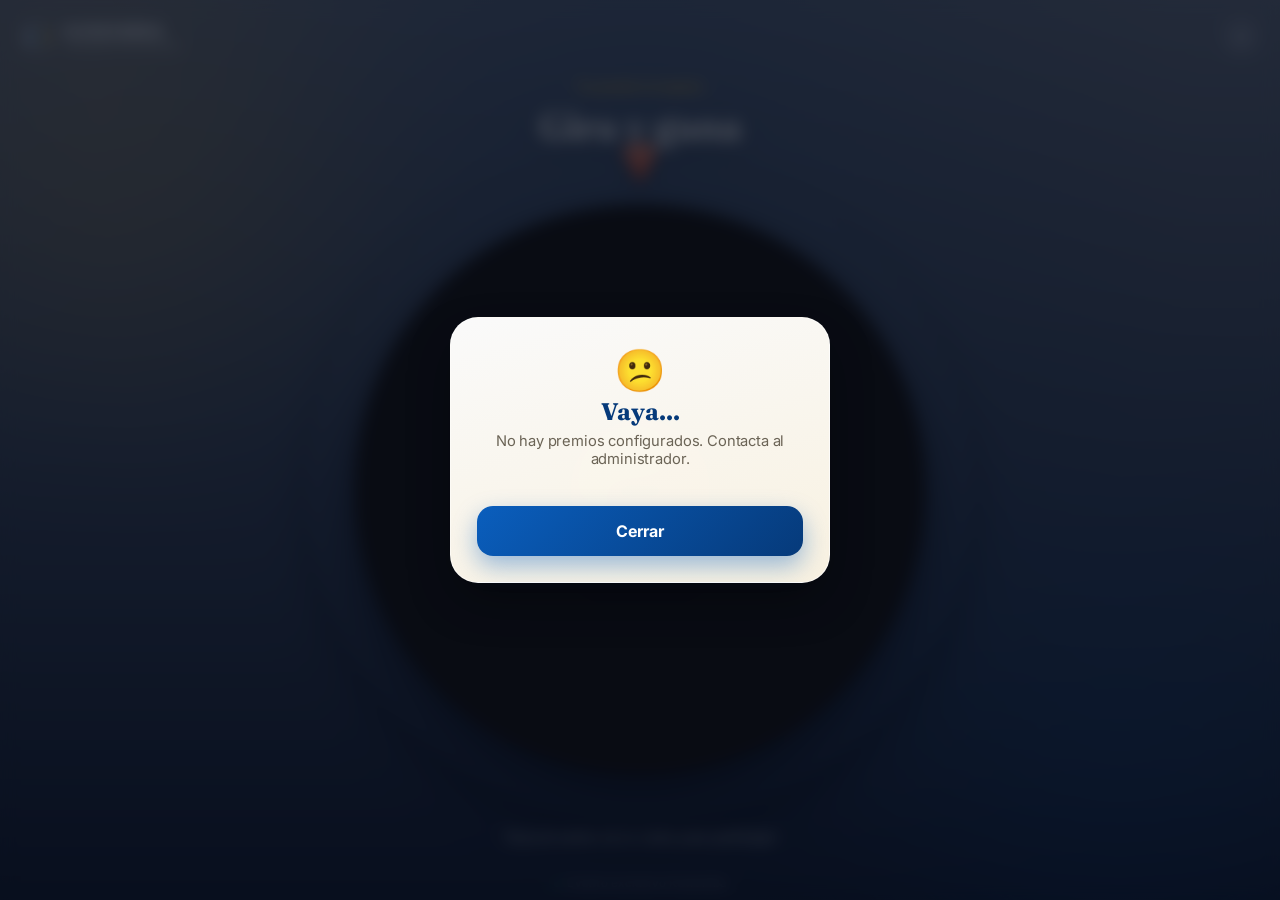
==== index.html @ 459182fc "Add files via upload Primer commit - Ruleta Kawamba Navidad" ====
<!DOCTYPE html>
<html lang="es">
<head>
<meta charset="UTF-8">
<meta name="viewport" content="width=device-width, initial-scale=1.0, maximum-scale=1, user-scalable=no, viewport-fit=cover">
<title>Kawamba · Ruleta de Navidad</title>
<link rel="icon" href="assets/premio1.jpg">
<link rel="preconnect" href="https://fonts.googleapis.com">
<link rel="preconnect" href="https://fonts.gstatic.com" crossorigin>
<link href="https://fonts.googleapis.com/css2?family=Fraunces:ital,opsz,wght@0,9..144,500;0,9..144,700;1,9..144,500&family=Inter:wght@400;500;600;700;800;900&display=swap" rel="stylesheet">
<link rel="stylesheet" href="styles.css">
</head>
<body>

  <div class="bg-scene" aria-hidden="true">
    <div class="bg-image"></div>
    <div class="bg-overlay"></div>
    <div class="bg-glow glow-a"></div>
    <div class="bg-glow glow-b"></div>
  </div>

  <header class="app-header">
    <div class="brand">
      <div class="brand-mark"><span></span><span></span><span></span></div>
      <div class="brand-text">
        <strong>KAWAMBA</strong>
        <small>Campaña de Navidad</small>
      </div>
    </div>
    <a href="/admin" class="admin-pill" aria-label="Panel de administración">
      <svg width="16" height="16" viewBox="0 0 24 24" fill="none"><path d="M12 15.5A3.5 3.5 0 1 0 12 8.5a3.5 3.5 0 0 0 0 7Z" stroke="currentColor" stroke-width="1.6"/><path d="M19.4 13.5c.04-.49.04-.99 0-1.48l1.56-1.2a1 1 0 0 0 .23-1.3l-1.5-2.6a1 1 0 0 0-1.21-.44l-1.84.74a7.2 7.2 0 0 0-1.28-.74l-.28-1.96A1 1 0 0 0 14.1 3h-3a1 1 0 0 0-1 .83l-.28 1.96c-.46.2-.89.45-1.28.74l-1.84-.74a1 1 0 0 0-1.21.44l-1.5 2.6a1 1 0 0 0 .23 1.3l1.56 1.2c-.04.49-.04.99 0 1.48l-1.56 1.2a1 1 0 0 0-.23 1.3l1.5 2.6a1 1 0 0 0 1.21.44l1.84-.74c.39.29.82.54 1.28.74l.28 1.96a1 1 0 0 0 1 .83h3a1 1 0 0 0 1-.83l.28-1.96c.46-.2.89-.45 1.28-.74l1.84.74a1 1 0 0 0 1.21-.44l1.5-2.6a1 1 0 0 0-.23-1.3l-1.56-1.2Z" stroke="currentColor" stroke-width="1.4" stroke-linejoin="round"/></svg>
    </a>
  </header>

  <main class="wheel-stage">
    <div class="eyebrow">Tu premio te espera</div>
    <h1 class="stage-title">Gira y gana</h1>

    <div class="wheel-wrapper">
      <div class="wheel-ring"></div>
      <div class="pointer">
        <svg width="34" height="40" viewBox="0 0 34 40" fill="none"><path d="M17 40 2 14C-2 7 4 0 13 0h8c9 0 15 7 11 14L17 40Z" fill="#E4572E"/><path d="M17 40 2 14C-2 7 4 0 13 0h8c9 0 15 7 11 14L17 40Z" fill="url(#pg)" fill-opacity="0.35"/><defs><linearGradient id="pg" x1="17" y1="0" x2="17" y2="40" gradientUnits="userSpaceOnUse"><stop stop-color="#fff"/><stop offset="1" stop-color="#fff" stop-opacity="0"/></linearGradient></defs></svg>
      </div>
      <canvas id="wheelCanvas" width="1100" height="1100"></canvas>
      <button id="spinBtn" class="spin-btn" aria-label="Girar la ruleta">
        <span class="spin-btn-inner"><span class="spin-btn-text">GIRAR</span></span>
      </button>
    </div>

    <p class="hint">Toca el centro de la ruleta para participar</p>
  </main>

  <footer class="app-footer">
    <span class="footer-dot">●</span> Evento exclusivo Kawamba
  </footer>

  <!-- Modal: pedir nombre -->
  <div id="nameModal" class="modal-overlay hidden">
    <div class="modal-card name-card">
      <div class="modal-icon">✍️</div>
      <h2>¿Cómo te llamas?</h2>
      <p class="modal-sub">Escribe tu nombre para registrar tu premio</p>
      <form id="nameForm" autocomplete="off">
        <input type="text" id="playerNameInput" placeholder="Tu nombre" maxlength="60" required autofocus>
        <input type="email" id="playerEmailInput" placeholder="Correo electrónico (opcional)" maxlength="120">
        <div id="nameError" class="field-error"></div>
        <button type="submit" class="btn-primary btn-full">Continuar y girar 🎡</button>
      </form>
    </div>
  </div>

  <!-- Modal de resultado -->
  <div id="resultModal" class="modal-overlay hidden">
    <div class="modal-card result-card">
      <div class="confetti" aria-hidden="true"></div>
      <div class="result-badge">🎊</div>
      <h2>¡Enhorabuena<span id="resultPlayerWrap">, <span id="resultPlayer"></span></span>!</h2>
      <div class="result-img-wrap">
        <img id="resultImg" src="" alt="Premio ganado">
      </div>
      <p id="resultName" class="result-name"></p>
      <p class="result-code">Código: <strong id="resultCode"></strong></p>
      <p class="result-sub">Acércate al stand para recoger tu premio</p>
      <button id="closeModalBtn" class="btn-primary btn-full">¡Genial!</button>
    </div>
  </div>

  <!-- Modal de error -->
  <div id="errorModal" class="modal-overlay hidden">
    <div class="modal-card">
      <div class="modal-icon">😕</div>
      <h2>Vaya...</h2>
      <p id="errorText" class="modal-sub">Algo salió mal, inténtalo de nuevo.</p>
      <button id="closeErrorBtn" class="btn-primary btn-full">Cerrar</button>
    </div>
  </div>

  <script src="app.js"></script>
</body>
</html>
---- styles.css ----
:root {
  --canarias-blue: #0a5ebd;
  --canarias-blue-deep: #063a7a;
  --canarias-yellow: #ffc83d;
  --canarias-white: #ffffff;
  --ink: #141414;
  --accent-green: #1c8a5c;
  --coral: #e4572e;
  --glass: rgba(255, 255, 255, 0.10);
  --glass-strong: rgba(255, 255, 255, 0.16);
  --glass-border: rgba(255, 255, 255, 0.28);
  --shadow-soft: 0 20px 50px -10px rgba(0, 0, 0, 0.45);
  --shadow-float: 0 10px 30px rgba(0,0,0,0.35);
  --radius-lg: 28px;
  --radius-md: 18px;
  --ease: cubic-bezier(.22,1,.36,1);
}

* { box-sizing: border-box; -webkit-tap-highlight-color: transparent; }

html, body {
  margin: 0;
  padding: 0;
  height: 100%;
  overflow-x: hidden;
}

body {
  font-family: 'Inter', -apple-system, BlinkMacSystemFont, 'Segoe UI', sans-serif;
  min-height: 100vh;
  min-height: 100dvh;
  display: flex;
  flex-direction: column;
  color: var(--canarias-white);
  position: relative;
  letter-spacing: -0.01em;
}

/* ============ FONDO ESCÉNICO ============ */
.bg-scene {
  position: fixed;
  inset: 0;
  z-index: -2;
  overflow: hidden;
}
.bg-image {
  position: absolute;
  inset: -4%;
  background-image: url('assets/fondo.jpg');
  background-size: cover;
  background-position: center;
  filter: saturate(1.15) brightness(0.68) blur(1.5px);
  transform: scale(1.06);
}
.bg-overlay {
  position: absolute;
  inset: 0;
  background:
    linear-gradient(180deg, rgba(6,20,45,0.55) 0%, rgba(5,20,46,0.72) 45%, rgba(3,10,26,0.92) 100%),
    radial-gradient(ellipse at 50% 15%, rgba(10,94,189,0.25), transparent 60%);
}
.bg-glow {
  position: absolute;
  border-radius: 50%;
  filter: blur(70px);
  opacity: 0.45;
  pointer-events: none;
}
.glow-a {
  width: 50vmax; height: 50vmax;
  background: radial-gradient(circle, rgba(255,200,61,0.5), transparent 70%);
  top: -15%; left: -15%;
  animation: drift-a 18s ease-in-out infinite alternate;
}
.glow-b {
  width: 55vmax; height: 55vmax;
  background: radial-gradient(circle, rgba(10,94,189,0.55), transparent 70%);
  bottom: -20%; right: -15%;
  animation: drift-b 22s ease-in-out infinite alternate;
}
@keyframes drift-a { from { transform: translate(0,0); } to { transform: translate(5%, 8%); } }
@keyframes drift-b { from { transform: translate(0,0); } to { transform: translate(-6%, -6%); } }

/* ============ HEADER ============ */
.app-header {
  position: relative;
  z-index: 2;
  display: flex;
  align-items: center;
  justify-content: space-between;
  padding: max(18px, env(safe-area-inset-top)) 20px 6px;
}

.brand { display: flex; align-items: center; gap: 10px; }

.brand-mark {
  display: flex;
  gap: 3px;
  padding: 7px;
  background: var(--glass);
  border: 1px solid var(--glass-border);
  border-radius: 12px;
  backdrop-filter: blur(16px);
}
.brand-mark span {
  width: 4px; height: 16px; border-radius: 2px;
}
.brand-mark span:nth-child(1) { background: var(--canarias-white); }
.brand-mark span:nth-child(2) { background: var(--canarias-blue); }
.brand-mark span:nth-child(3) { background: var(--canarias-yellow); }

.brand-text { display: flex; flex-direction: column; line-height: 1.1; }
.brand-text strong {
  font-size: 1.05rem;
  font-weight: 800;
  letter-spacing: 0.06em;
}
.brand-text small {
  font-size: 0.68rem;
  font-weight: 500;
  color: rgba(255,255,255,0.65);
  letter-spacing: 0.02em;
}

.admin-pill {
  width: 38px; height: 38px;
  display: flex; align-items: center; justify-content: center;
  border-radius: 50%;
  background: var(--glass);
  border: 1px solid var(--glass-border);
  color: rgba(255,255,255,0.85);
  backdrop-filter: blur(16px);
  text-decoration: none;
  transition: background 0.25s, transform 0.2s;
}
.admin-pill:active { transform: scale(0.9); }

/* ============ STAGE ============ */
.wheel-stage {
  flex: 1;
  display: flex;
  flex-direction: column;
  align-items: center;
  justify-content: center;
  position: relative;
  z-index: 1;
  padding: 6px 16px 10px;
  gap: 6px;
  text-align: center;
}

.eyebrow {
  font-size: 0.78rem;
  font-weight: 600;
  color: var(--canarias-yellow);
  letter-spacing: 0.04em;
  margin-bottom: 2px;
}

.stage-title {
  font-family: 'Fraunces', serif;
  font-size: clamp(1.7rem, 7vw, 2.4rem);
  font-weight: 700;
  margin: 0 0 14px;
  letter-spacing: -0.02em;
  text-shadow: 0 4px 24px rgba(0,0,0,0.35);
}

.wheel-wrapper {
  position: relative;
  width: min(94vw, 620px);
  aspect-ratio: 1 / 1;
  display: flex;
  align-items: center;
  justify-content: center;
  margin: 10px 0 16px;
}

.wheel-ring {
  position: absolute;
  inset: -3.5%;
  border-radius: 50%;
  background: radial-gradient(circle, rgba(0,0,0,0.35), rgba(0,0,0,0) 70%);
  box-shadow: var(--shadow-soft);
  pointer-events: none;
}

#wheelCanvas {
  position: relative;
  width: 92%;
  height: 92%;
  border-radius: 50%;
  background: #1a1206;
  box-shadow:
    0 25px 60px -10px rgba(0,0,0,0.6),
    0 0 0 1px rgba(0,0,0,0.4);
  touch-action: manipulation;
}

.pointer {
  position: absolute;
  top: -6%;
  left: 50%;
  transform: translateX(-50%);
  z-index: 4;
  filter: drop-shadow(0 4px 8px rgba(0,0,0,0.45));
  pointer-events: none;
}

.spin-btn {
  position: absolute;
  width: 25%;
  aspect-ratio: 1 / 1;
  border-radius: 50%;
  border: none;
  padding: 0;
  cursor: pointer;
  z-index: 3;
  background: transparent;
  filter: drop-shadow(0 8px 18px rgba(0,0,0,0.4));
  transition: transform 0.15s var(--ease);
}
.spin-btn-inner {
  display: flex;
  align-items: center;
  justify-content: center;
  width: 100%; height: 100%;
  border-radius: 50%;
  background: radial-gradient(circle at 32% 28%, #fff6d9, var(--canarias-yellow) 55%, #d99b00 100%);
  border: 3px solid rgba(255,255,255,0.9);
  box-shadow: inset 0 2px 8px rgba(255,255,255,0.7), inset 0 -4px 10px rgba(0,0,0,0.15);
}
.spin-btn-text {
  font-weight: 900;
  font-size: clamp(0.72rem, 3vw, 0.95rem);
  letter-spacing: 0.04em;
  color: var(--canarias-blue-deep);
}
.spin-btn:active { transform: scale(0.92); }
.spin-btn:disabled { opacity: 0.55; cursor: not-allowed; }

.hint {
  color: rgba(255,255,255,0.8);
  font-weight: 500;
  font-size: 0.88rem;
  margin: 6px 0 0;
}

.app-footer {
  position: relative;
  z-index: 2;
  text-align: center;
  padding: 10px 12px max(10px, env(safe-area-inset-bottom));
  font-size: 0.72rem;
  color: rgba(255,255,255,0.45);
  font-weight: 500;
  letter-spacing: 0.02em;
}
.footer-dot { color: var(--accent-green); font-size: 0.5rem; vertical-align: middle; margin-right: 4px; }

/* ============ MODALES ============ */
.modal-overlay {
  position: fixed;
  inset: 0;
  background: rgba(3, 10, 26, 0.72);
  display: flex;
  align-items: center;
  justify-content: center;
  z-index: 50;
  padding: 20px;
  backdrop-filter: blur(8px);
}
.modal-overlay.hidden { display: none; }
.hidden { display: none !important; }

.modal-card {
  background: linear-gradient(165deg, rgba(255,255,255,0.98), rgba(253,246,229,0.98));
  border-radius: var(--radius-lg);
  padding: 32px 26px 26px;
  max-width: 380px;
  width: 100%;
  text-align: center;
  box-shadow: var(--shadow-soft);
  position: relative;
  animation: pop-in 0.45s var(--ease);
  color: var(--ink);
  border: 1px solid rgba(255,255,255,0.6);
}

@keyframes pop-in {
  from { transform: scale(0.85) translateY(20px); opacity: 0; }
  to { transform: scale(1) translateY(0); opacity: 1; }
}

.modal-icon {
  font-size: 2.6rem;
  margin-bottom: 6px;
  line-height: 1;
}

.modal-card h2 {
  margin: 0 0 6px;
  font-family: 'Fraunces', serif;
  font-size: 1.5rem;
  font-weight: 700;
  color: var(--canarias-blue-deep);
}

.modal-sub {
  font-size: 0.92rem;
  color: #6b6456;
  margin: 0 0 20px;
}

#nameForm input[type="text"],
#nameForm input[type="email"] {
  width: 100%;
  padding: 15px 18px;
  border-radius: 14px;
  border: 2px solid #ecddb8;
  background: #fffdf7;
  font-size: 1.05rem;
  font-weight: 600;
  color: var(--ink);
  outline: none;
  transition: border-color 0.2s, box-shadow 0.2s;
  font-family: inherit;
}
#nameForm input[type="text"] { margin-bottom: 10px; }
#nameForm input[type="email"] {
  font-size: 0.95rem;
  font-weight: 500;
}
#nameForm input[type="text"]:focus,
#nameForm input[type="email"]:focus {
  border-color: var(--canarias-blue);
  box-shadow: 0 0 0 4px rgba(10,94,189,0.14);
}

.field-error {
  color: var(--coral);
  font-size: 0.82rem;
  font-weight: 600;
  min-height: 18px;
  margin: 8px 0 2px;
}

.btn-primary {
  background: linear-gradient(135deg, var(--canarias-blue), var(--canarias-blue-deep));
  color: white;
  border: none;
  padding: 15px 30px;
  border-radius: 16px;
  font-weight: 700;
  font-size: 1rem;
  cursor: pointer;
  box-shadow: 0 10px 24px rgba(10,94,189,0.4);
  transition: transform 0.15s var(--ease), box-shadow 0.2s;
  margin-top: 16px;
  font-family: inherit;
}
.btn-primary:active { transform: scale(0.96); box-shadow: 0 6px 14px rgba(10,94,189,0.35); }
.btn-full { width: 100%; margin-top: 18px; }

.result-badge {
  font-size: 2.8rem;
  animation: bounce-in 0.6s var(--ease);
}
@keyframes bounce-in {
  0% { transform: scale(0); }
  60% { transform: scale(1.25); }
  100% { transform: scale(1); }
}

.result-card h2 {
  font-size: 1.35rem;
  margin-bottom: 18px;
}
#resultPlayer { color: var(--accent-green); }

.result-img-wrap {
  width: 170px;
  height: 170px;
  margin: 0 auto 14px;
  border-radius: 22px;
  padding: 5px;
  background: linear-gradient(135deg, var(--canarias-yellow), var(--canarias-blue));
  box-shadow: 0 14px 30px rgba(0,0,0,0.25);
}
.result-img-wrap img {
  width: 100%;
  height: 100%;
  object-fit: cover;
  border-radius: 18px;
  display: block;
}

.result-name {
  font-size: 1.2rem;
  font-weight: 800;
  color: var(--canarias-blue-deep);
  margin: 2px 0 4px;
  font-family: 'Fraunces', serif;
}

.result-sub {
  font-size: 0.85rem;
  color: #847c6b;
  margin: 0;
}

.result-code {
  font-size: 0.8rem;
  color: #5c5544;
  background: rgba(10,94,189,0.08);
  display: inline-block;
  padding: 4px 12px;
  border-radius: 10px;
  margin: 2px 0 8px;
  letter-spacing: 0.03em;
}
.result-code strong {
  font-family: 'Fraunces', serif;
  color: var(--canarias-blue-deep);
}

.confetti {
  position: absolute;
  inset: 0;
  pointer-events: none;
  overflow: hidden;
  border-radius: var(--radius-lg);
}

@media (max-width: 380px) {
  .stage-title { font-size: 1.5rem; }
  .modal-card { padding: 26px 18px 20px; }
}

@media (max-height: 700px) {
  .stage-title { margin-bottom: 8px; }
  .wheel-wrapper { margin: 2px 0 6px; }
}


/* ============ ADMIN ============ */
.admin-body {
  background:
    radial-gradient(circle at 15% 0%, rgba(255,200,61,0.12), transparent 45%),
    radial-gradient(circle at 85% 100%, rgba(10,94,189,0.25), transparent 50%),
    linear-gradient(160deg, #060e1f 0%, #0c1f3d 55%, #0a2d2a 130%);
  min-height: 100vh;
  font-family: 'Inter', -apple-system, 'Segoe UI', Arial, sans-serif;
  color: #fff;
  padding: 18px;
  letter-spacing: -0.01em;
}

.admin-container {
  max-width: 780px;
  margin: 0 auto;
}

.admin-header {
  display: flex;
  align-items: center;
  justify-content: space-between;
  flex-wrap: wrap;
  gap: 10px;
  margin-bottom: 22px;
}

.admin-header h1 {
  font-family: 'Fraunces', serif;
  font-size: 1.5rem;
  font-weight: 700;
  margin: 0;
  color: var(--canarias-yellow);
}

.back-link {
  color: white;
  text-decoration: none;
  background: var(--glass);
  border: 1px solid var(--glass-border);
  padding: 9px 16px;
  border-radius: 30px;
  font-size: 0.82rem;
  font-weight: 600;
  backdrop-filter: blur(12px);
  transition: background 0.2s;
}
.back-link:hover { background: var(--glass-strong); }

.login-card, .panel-card {
  background: var(--glass);
  border: 1px solid var(--glass-border);
  border-radius: var(--radius-lg);
  padding: 24px;
  margin-bottom: 18px;
  backdrop-filter: blur(20px);
  box-shadow: var(--shadow-float);
}

.login-card {
  max-width: 360px;
  margin: 15vh auto;
  text-align: center;
}
.login-card h2 {
  font-family: 'Fraunces', serif;
  color: var(--canarias-yellow);
  font-weight: 700;
}
.login-card p { color: rgba(255,255,255,0.65); font-size: 0.9rem; }

.login-card input {
  width: 100%;
  padding: 14px;
  border-radius: 12px;
  border: 2px solid rgba(255,255,255,0.15);
  background: rgba(0,0,0,0.25);
  color: white;
  font-size: 1.2rem;
  text-align: center;
  letter-spacing: 6px;
  margin: 14px 0;
  outline: none;
  transition: border-color 0.2s;
}
.login-card input:focus { border-color: var(--canarias-yellow); }

.panel-card h2 {
  margin-top: 0;
  color: var(--canarias-yellow);
  font-size: 1.05rem;
  font-weight: 700;
  border-bottom: 1px solid rgba(255,255,255,0.12);
  padding-bottom: 10px;
  margin-bottom: 14px;
}

.prize-row {
  display: flex;
  align-items: center;
  gap: 14px;
  padding: 14px 0;
  border-bottom: 1px solid rgba(255,255,255,0.08);
  flex-wrap: wrap;
  transition: opacity 0.2s;
}

.prize-row img {
  width: 56px;
  height: 56px;
  border-radius: 14px;
  object-fit: cover;
  border: 2px solid rgba(255,200,61,0.6);
  flex-shrink: 0;
  box-shadow: 0 4px 10px rgba(0,0,0,0.3);
}

.prize-info {
  flex: 1;
  min-width: 150px;
}

.prize-info input[type="text"] {
  width: 100%;
  background: rgba(0,0,0,0.25);
  border: 1px solid rgba(255,255,255,0.15);
  color: white;
  padding: 8px 12px;
  border-radius: 10px;
  font-size: 0.9rem;
  margin-bottom: 8px;
  font-family: inherit;
  outline: none;
  transition: border-color 0.2s;
}
.prize-info input[type="text"]:focus { border-color: var(--canarias-yellow); }

.prize-controls {
  display: flex;
  align-items: center;
  gap: 12px;
  flex-wrap: wrap;
}

.prize-controls label {
  font-size: 0.72rem;
  opacity: 0.7;
  font-weight: 600;
}

.weight-input {
  width: 72px;
  padding: 8px;
  border-radius: 10px;
  border: 1px solid rgba(255,255,255,0.15);
  background: rgba(0,0,0,0.25);
  color: white;
  text-align: center;
  font-weight: 700;
  outline: none;
}

.stock-input {
  width: 64px;
  padding: 8px;
  border-radius: 10px;
  border: 1px solid rgba(255,255,255,0.15);
  background: rgba(0,0,0,0.25);
  color: white;
  text-align: center;
  font-weight: 700;
  outline: none;
}

.stock-badge.agotado {
  display: inline-block;
  margin-top: 4px;
  padding: 2px 8px;
  border-radius: 8px;
  background: #c62828;
  color: white;
  font-size: 0.68rem;
  font-weight: 800;
  letter-spacing: 0.04em;
}

.toggle-switch {
  position: relative;
  width: 46px;
  height: 26px;
  flex-shrink: 0;
}
.toggle-switch input { opacity: 0; width: 0; height: 0; }
.toggle-slider {
  position: absolute;
  cursor: pointer;
  inset: 0;
  background: rgba(255,255,255,0.18);
  border-radius: 26px;
  transition: 0.25s;
}
.toggle-slider::before {
  content: "";
  position: absolute;
  height: 20px; width: 20px;
  left: 3px; bottom: 3px;
  background: white;
  border-radius: 50%;
  transition: 0.25s;
  box-shadow: 0 2px 4px rgba(0,0,0,0.3);
}
.toggle-switch input:checked + .toggle-slider { background: var(--accent-green); }
.toggle-switch input:checked + .toggle-slider::before { transform: translateX(20px); }

.percent-badge {
  font-size: 0.85rem;
  font-weight: 800;
  color: var(--canarias-yellow);
  min-width: 50px;
  text-align: right;
}

.percent-bar-wrap {
  width: 100%;
  height: 6px;
  background: rgba(255,255,255,0.1);
  border-radius: 4px;
  overflow: hidden;
  margin-top: 8px;
}
.percent-bar {
  height: 100%;
  background: linear-gradient(90deg, var(--canarias-yellow), #ffe066);
  border-radius: 4px;
  transition: width 0.3s;
}

.total-row {
  margin-top: 16px;
  text-align: right;
  font-weight: 700;
  color: var(--canarias-yellow);
  font-size: 0.9rem;
}

.btn-row {
  display: flex;
  gap: 10px;
  flex-wrap: wrap;
  margin-top: 18px;
}

.btn-save, .btn-reset, .btn-logout {
  flex: 1;
  min-width: 120px;
  padding: 13px;
  border-radius: 14px;
  border: none;
  font-weight: 700;
  cursor: pointer;
  font-size: 0.92rem;
  font-family: inherit;
  transition: transform 0.15s, filter 0.2s;
}
.btn-save:active, .btn-reset:active, .btn-logout:active { transform: scale(0.97); }
.btn-save { background: linear-gradient(135deg, #22a66e, var(--accent-green)); color: white; }
.btn-reset { background: linear-gradient(135deg, #e4572e, #c13d1a); color: white; }
.btn-logout { background: rgba(255,255,255,0.1); color: white; border: 1px solid rgba(255,255,255,0.15); }

.status-msg {
  margin-top: 10px;
  font-size: 0.85rem;
  font-weight: 600;
  min-height: 18px;
}
.status-msg.success { color: #7CFFB2; }
.status-msg.error { color: #ff8888; }

.history-header {
  display: flex;
  align-items: center;
  justify-content: space-between;
  border-bottom: 1px solid rgba(255,255,255,0.12);
  padding-bottom: 10px;
  margin-bottom: 14px;
}

.btn-clear-history {
  background: rgba(228,87,46,0.18);
  color: #ff9d7a;
  border: 1px solid rgba(228,87,46,0.4);
  padding: 7px 14px;
  border-radius: 20px;
  font-size: 0.78rem;
  font-weight: 700;
  cursor: pointer;
  font-family: inherit;
  transition: background 0.2s, transform 0.15s;
  white-space: nowrap;
}
.btn-clear-history:hover { background: rgba(228,87,46,0.3); }
.btn-clear-history:active { transform: scale(0.96); }

.history-list {
  max-height: 320px;
  overflow-y: auto;
  font-size: 0.85rem;
}
.history-item {
  display: flex;
  align-items: center;
  justify-content: space-between;
  gap: 10px;
  padding: 10px 2px;
  border-bottom: 1px solid rgba(255,255,255,0.08);
}
.history-main {
  display: flex;
  flex-direction: column;
  gap: 2px;
  min-width: 0;
  flex: 1;
}
.history-player {
  font-weight: 700;
  color: white;
  overflow: hidden;
  text-overflow: ellipsis;
  white-space: nowrap;
  max-width: 180px;
}
.history-email {
  font-size: 0.72rem;
  color: rgba(255,255,255,0.55);
  overflow: hidden;
  text-overflow: ellipsis;
  white-space: nowrap;
  max-width: 200px;
}
.history-date {
  font-size: 0.7rem;
  color: rgba(255,255,255,0.45);
}
.history-prize {
  font-weight: 700;
  color: var(--canarias-yellow);
  text-align: right;
  flex-shrink: 0;
  font-size: 0.8rem;
}
.history-delete {
  flex-shrink: 0;
  width: 26px;
  height: 26px;
  border-radius: 50%;
  border: none;
  background: rgba(255,255,255,0.08);
  color: rgba(255,255,255,0.6);
  font-size: 0.8rem;
  cursor: pointer;
  display: flex;
  align-items: center;
  justify-content: center;
  transition: background 0.2s, color 0.2s, transform 0.15s;
}
.history-delete:hover { background: rgba(228,87,46,0.35); color: white; }
.history-delete:active { transform: scale(0.9); }

.pin-row {
  display: flex;
  gap: 10px;
  flex-wrap: wrap;
}
.pin-row input {
  flex: 1;
  min-width: 140px;
  padding: 12px;
  border-radius: 10px;
  border: 1px solid rgba(255,255,255,0.15);
  background: rgba(0,0,0,0.25);
  color: white;
  outline: none;
  font-family: inherit;
}
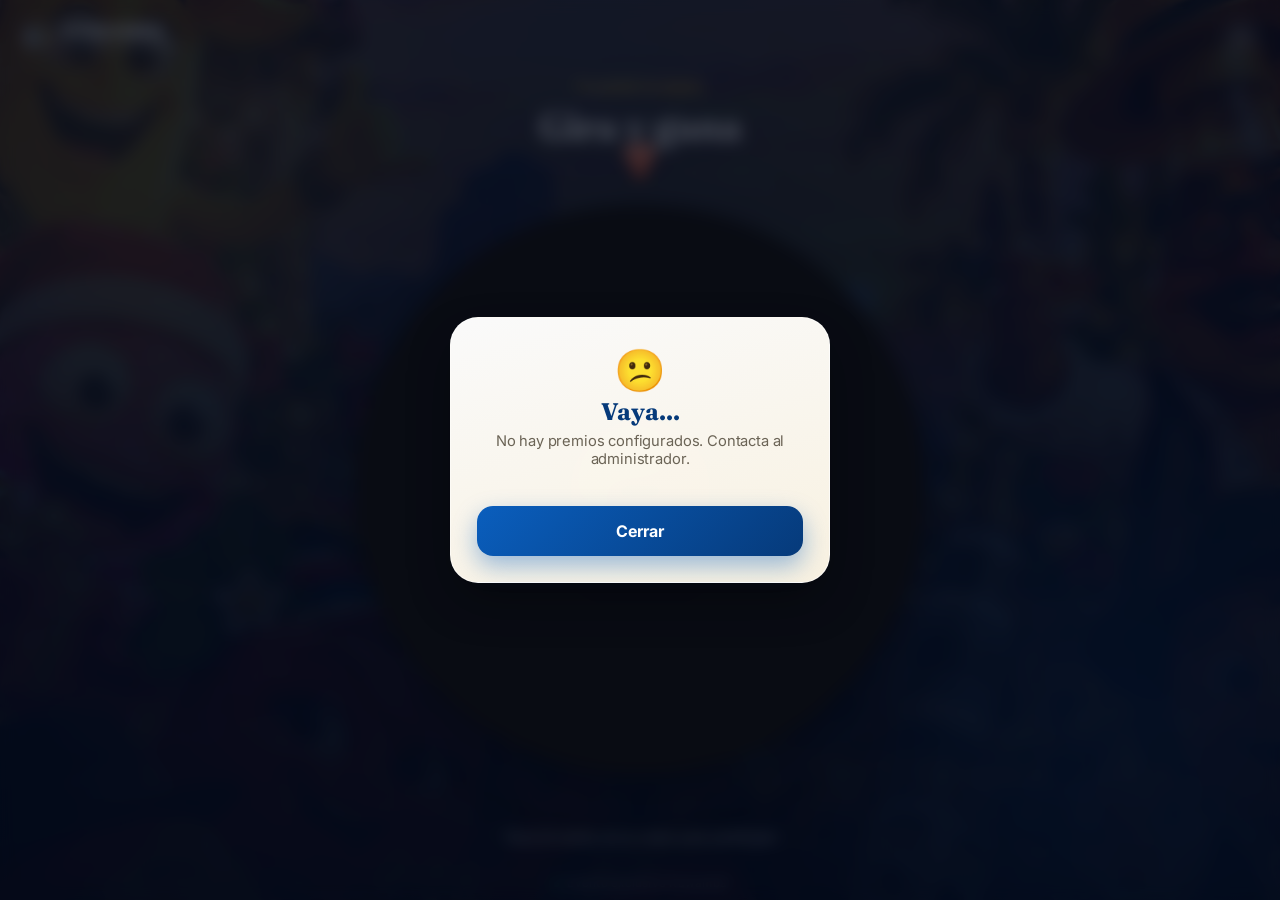
==== commit b8de1b21: "Add files via upload" ====
--- a/index.html
+++ b/index.html
@@ -4,7 +4,7 @@
 <meta charset="UTF-8">
 <meta name="viewport" content="width=device-width, initial-scale=1.0, maximum-scale=1, user-scalable=no, viewport-fit=cover">
 <title>Kawamba · Ruleta de Navidad</title>
-<link rel="icon" href="assets/premio1.jpg">
+<link rel="icon" href="assets/01-balde-coca-cola.png">
 <link rel="preconnect" href="https://fonts.googleapis.com">
 <link rel="preconnect" href="https://fonts.gstatic.com" crossorigin>
 <link href="https://fonts.googleapis.com/css2?family=Fraunces:ital,opsz,wght@0,9..144,500;0,9..144,700;1,9..144,500&family=Inter:wght@400;500;600;700;800;900&display=swap" rel="stylesheet">
